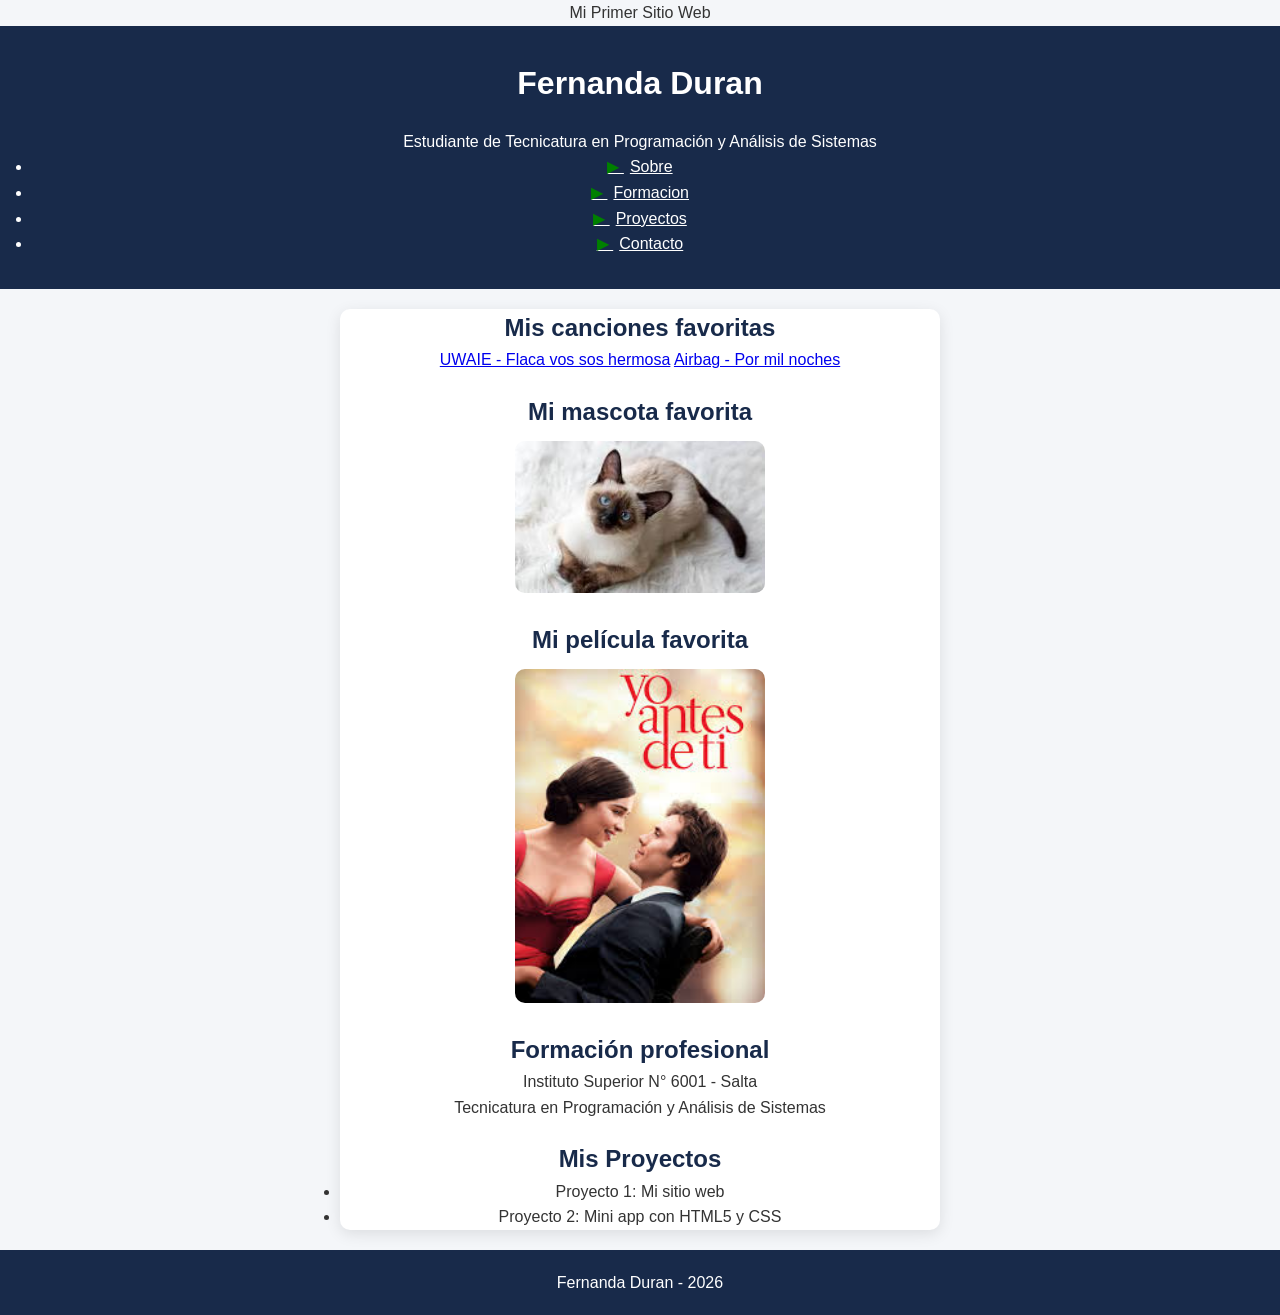
==== index.html @ 1875027d "Agregando archivos del sitio web y estructura inicial" ====
<!DOCTYPE html>
<html lang="es">
<head>
    <meta charset="UTF-8" />
    <meta name="viewport" content="width=device-width, initial-scale=1" />
    <link rel="stylesheet" href="style.css"
    <title>Mi Primer Sitio Web</title>
</head>

<body>
    <header>
        <h1>Fernanda Duran</h1>
        <p>Estudiante de Tecnicatura en Programación y Análisis de Sistemas</p>

        <nav>
            <ul>
                <li><a href="#sobre">Sobre</a></li>
                <li><a href="#formacion">Formacion</a></li>
                <li><a href="#proyectos">Proyectos</a></li>
                <li><a href="contacto.html">Contacto</a></li>
                
            </ul>
        </nav>
    </header>
    
    
    <main>
        <section id="sobre" tabindex="-1" aria-labelledby="titulo-sobre">
        <h2 id="titulo-sobre">Mis canciones favoritas</h2>
        <a href="https://share.google/gJnWXQr6nIwgFh9J6" target="_blank" rel="noopener noreferrer">UWAIE - Flaca vos sos hermosa</a>
        <a href="https://share.google/CxbhXXFchAh01ALYW" target="_blank" rel="noopener noreferrer">Airbag - Por mil noches</a>

        <h2>Mi mascota favorita</h2>
        <img src="Imagenes/gatito.jpg" alt="Gato siamés acostado sobre una manta blanca" />

        <h2>Mi película favorita</h2>
        <img src="Imagenes/yo_antes_de_ti_1.jpg" alt="Cartel de la película Yo Antes de Ti" />
        </section>

        <section id="formacion" tabindex="-1" aria-labelledby="titulo-formacion">
        <h2 id="titulo-formacion">Formación profesional</h2>
        <p>Instituto Superior N° 6001 - Salta</p>
        <p>Tecnicatura en Programación y Análisis de Sistemas</p>
        </section>

        <section id="proyectos" tabindex="-1" aria-labelledby="titulo-proyectos">
        <h2 id="titulo-proyectos">Mis Proyectos</h2>
        <ul>
            <li>Proyecto 1: Mi sitio web</li>
            <li>Proyecto 2: Mini app con HTML5 y CSS</li>
        </ul>
        </section>
    </main>
    <footer>
         <p>Fernanda Duran - 2026</p>
    </footer>
</body>
---- style.css ----
/* Reset * box-sizing */
*, *::before, *::after { 
    box-sizing: border-box; 
    margin: 0; 
    padding: 0;
}

body{
    font-family: "Segoe UI", Arial, sans-serif;
    color: #333;
    line-height: 1.6;
    text-align:center;
}

header{
    background: #182A4A;
    color: white;
    padding: 2rem;
    text-align: center;
}
h2{
    color: #182A4A;
    margin-top: 20px;

}
nav a{
    color: #ffffff;
    text-align: center;
}

.canciones a{
    display: block;
    font-size: 18px;
    margin: 8px 0;
    color: black;
}   
nav a::before{
    content: "▶ ";
    color: green;
    font-size: 16px;
    margin-right: 6px;
}
img{
    width: 250px;
    height: 250;
    border-radius: 10px;
    margin-top: 10px;
}
body {
  font-family: Arial, sans-serif;
  background: #f4f6f9;
  margin: 0;
  padding: 0;
}

main {
  max-width: 500px;
  margin: 50px auto;
  background: #fff;
  border-radius: 10px;
  box-shadow: 0 4px 15px rgba(0,0,0,0.1);
}
h1 {
  text-align: center;
  margin-bottom: 20px;
}

form {
  display: flex;
  flex-direction: column;
}

label {
  margin-top: 10px;
  margin-bottom: 5px;
  font-weight: bold;
}

input, select, textarea {
  padding: 0;
  border: 1px solid #ccc;
  border-radius: 5px;
  font-size: 14px;
}

input:focus, select:focus, textarea:focus {
  outline: none;
  border-color: #007BFF;
}

.checkbox {
  display: flex;
  align-items: center;
  margin-top: 15px;
}

.checkbox input {
  margin-right: 10px;
}

button {
  margin-top: 20px;
  padding: 12px;
  background: #007BFF;
  color: white;
  border: none;
  border-radius: 5px;
  font-size: 16px;
  cursor: pointer;
}

button:hover {
  background: #0056b3;
}
main {
    max-width: 600px;
    margin:auto;
    background: white;
    padding: 0;
    border-radius: 10px;
}
footer{
    background: #182A4A;
    color: white;
    padding: 20px;
    margin-top: 20px;
    text-align: center;
}
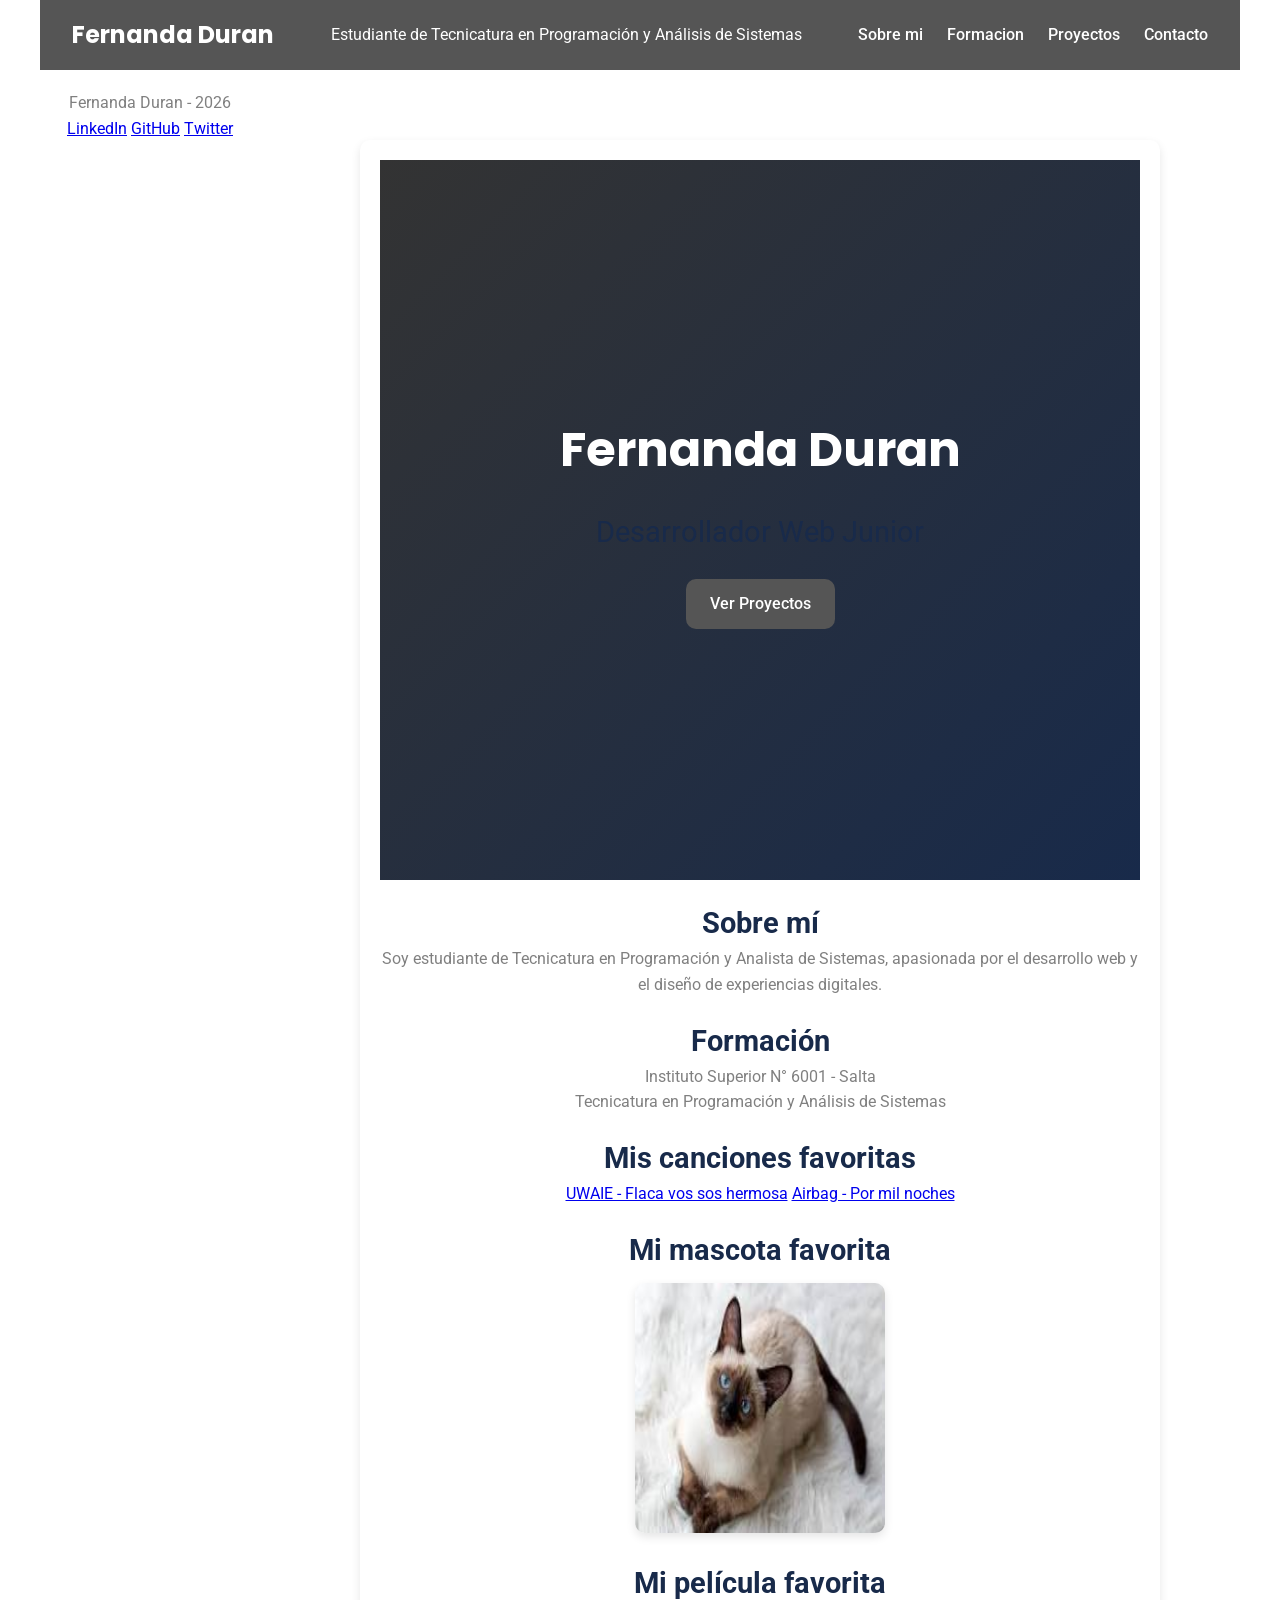
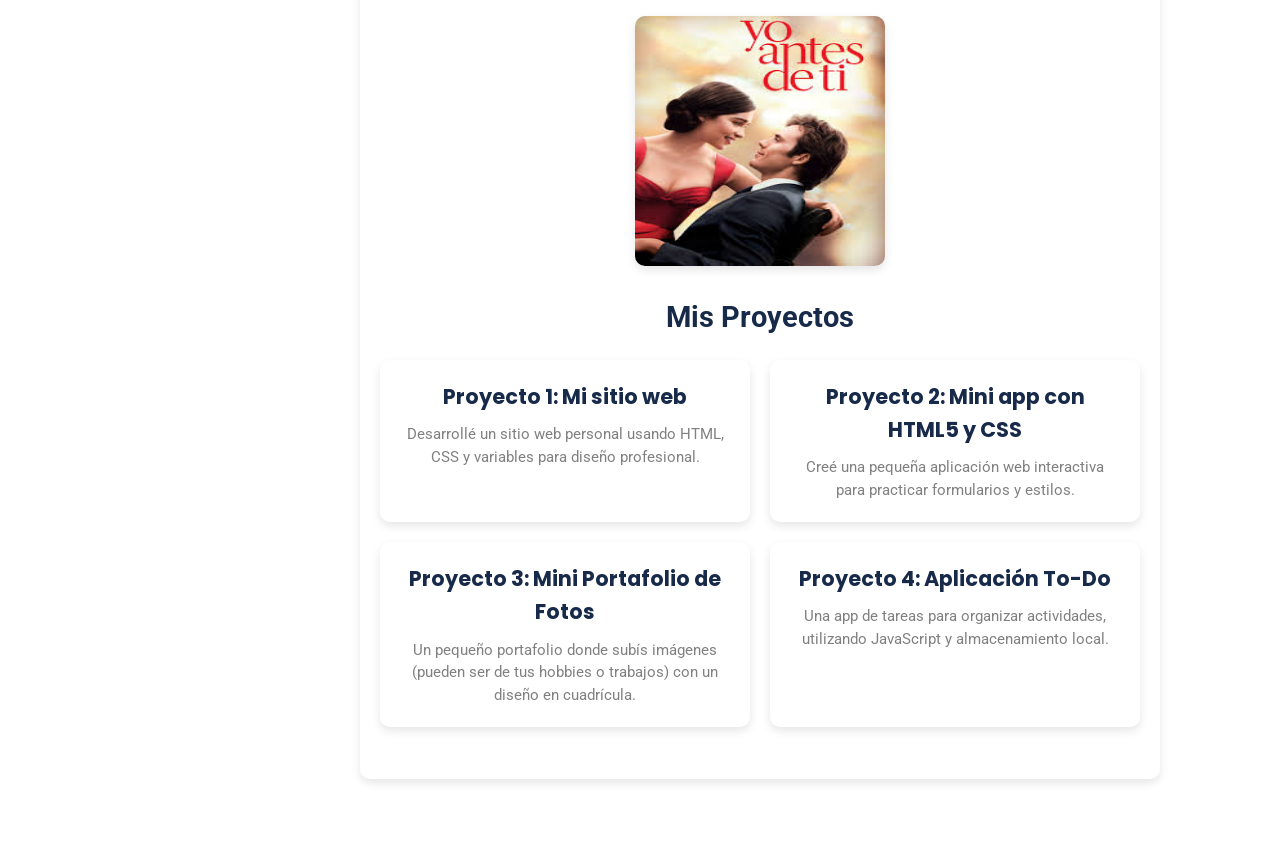
==== commit c82dc31d: "Primer commit: estructura inicial del portfolio" ====
--- a/index.html
+++ b/index.html
@@ -3,18 +3,20 @@
 <head>
     <meta charset="UTF-8" />
     <meta name="viewport" content="width=device-width, initial-scale=1" />
-    <link rel="stylesheet" href="style.css"
+
+    <link href="https://fonts.googleapis.com/css2?family=Poppins:wght@400;600&family=Roboto:wght@400;500&display=swap" rel="stylesheet">
+
+    <link rel="stylesheet" href="style.css">
     <title>Mi Primer Sitio Web</title>
 </head>
-
 <body>
-    <header>
-        <h1>Fernanda Duran</h1>
-        <p>Estudiante de Tecnicatura en Programación y Análisis de Sistemas</p>
-
+    <div class="layout">
+    <header class="header">
+        <div class="logo">Fernanda Duran</div>
+        <p class="subtitulo">Estudiante de Tecnicatura en Programación y Análisis de Sistemas</p>
         <nav>
             <ul>
-                <li><a href="#sobre">Sobre</a></li>
+                <li><a href="#sobre.mi">Sobre mi</a></li>
                 <li><a href="#formacion">Formacion</a></li>
                 <li><a href="#proyectos">Proyectos</a></li>
                 <li><a href="contacto.html">Contacto</a></li>
@@ -23,10 +25,25 @@
         </nav>
     </header>
     
-    
-    <main>
-        <section id="sobre" tabindex="-1" aria-labelledby="titulo-sobre">
-        <h2 id="titulo-sobre">Mis canciones favoritas</h2>
+    <main class="main">
+    <section class="hero">
+        <div class="hero-content">
+        <h1>Fernanda Duran</h1>
+        <h2>Desarrollador Web Junior</h2>
+        <a href="#proyectos" class="cta-btn">Ver Proyectos</a>
+        </div>
+    </section>
+    <section id="sobre,mi">
+        <h2>Sobre mí</h2>
+        <p>Soy estudiante de Tecnicatura en Programación y Analista de Sistemas, apasionada por el desarrollo web y el diseño de experiencias digitales.</p>
+    </section>
+    <section id="formacion">
+        <h2>Formación</h2>
+        <p>Instituto Superior N° 6001 - Salta</p>
+        <p>Tecnicatura en Programación y Análisis de Sistemas</p>
+    </section>
+    <section id="canciones">
+        <h2>Mis canciones favoritas</h2>
         <a href="https://share.google/gJnWXQr6nIwgFh9J6" target="_blank" rel="noopener noreferrer">UWAIE - Flaca vos sos hermosa</a>
         <a href="https://share.google/CxbhXXFchAh01ALYW" target="_blank" rel="noopener noreferrer">Airbag - Por mil noches</a>
 
@@ -36,22 +53,36 @@
         <h2>Mi película favorita</h2>
         <img src="Imagenes/yo_antes_de_ti_1.jpg" alt="Cartel de la película Yo Antes de Ti" />
         </section>
-
-        <section id="formacion" tabindex="-1" aria-labelledby="titulo-formacion">
-        <h2 id="titulo-formacion">Formación profesional</h2>
-        <p>Instituto Superior N° 6001 - Salta</p>
-        <p>Tecnicatura en Programación y Análisis de Sistemas</p>
+        <section id="proyectos">
+        <h2>Mis Proyectos</h2>
+        <div class="tarjetas">  
+        <article class="tarjeta">
+            <h3>Proyecto 1: Mi sitio web</h3>
+            <p>Desarrollé un sitio web personal usando HTML, CSS y variables para diseño profesional.</p>
+        </article>
+        <article class="tarjeta">
+            <h3>Proyecto 2: Mini app con HTML5 y CSS</h3>
+            <p>Creé una pequeña aplicación web interactiva para practicar formularios y estilos.</p>
+        </article>
+        <article class="tarjeta">
+            <h3>Proyecto 3: Mini Portafolio de Fotos</h3>
+            <p>Un pequeño portafolio donde subís imágenes (pueden ser de tus hobbies o trabajos) con un diseño en cuadrícula.</p>
+        </article>
+        <article class="tarjeta">
+            <h3>Proyecto 4: Aplicación To-Do</h3>
+            <p>Una app de tareas para organizar actividades, utilizando JavaScript y almacenamiento local.</p>
+    </article>
+        </div>
         </section>
 
-        <section id="proyectos" tabindex="-1" aria-labelledby="titulo-proyectos">
-        <h2 id="titulo-proyectos">Mis Proyectos</h2>
-        <ul>
-            <li>Proyecto 1: Mi sitio web</li>
-            <li>Proyecto 2: Mini app con HTML5 y CSS</li>
-        </ul>
-        </section>
+        
     </main>
-    <footer>
-         <p>Fernanda Duran - 2026</p>
+    <footerclass="footer"></footer>
+        <p>Fernanda Duran - 2026</p>
+        <div class="footer-links">
+            <a href="https://www.linkedin.com/in/tu-linkedin" target="_blank">LinkedIn</a>
+            <a href="https://github.com/tu-github" target="_blank">GitHub</a>
+            <a href="https://twitter.com/tu-twitter" target="_blank">Twitter</a>
+        </div>
     </footer>
 </body>
--- a/style.css
+++ b/style.css
@@ -1,4 +1,18 @@
-/* Reset * box-sizing */
+:root {
+  --color-primary: #333;
+  --color-secondary: #555;
+  --color-accent: #182A4A;
+  --color-text: gray;
+  --color-bg: #ffffff;
+
+  --radius: 10px;
+  --shadow: 0 4px 10px rgba(0, 0, 0, 0.1);
+
+  --font-main: 'Roboto', Arial, sans-serif;
+  --font-title: 'Poppins', 'Segoe UI', Arial, sans-serif;
+}
+
+/* Reset*/
 *, *::before, *::after { 
     box-sizing: border-box; 
     margin: 0; 
@@ -6,68 +20,172 @@
 }
 
 body{
-    font-family: "Segoe UI", Arial, sans-serif;
-    color: #333;
+    font-family: var(--font-main);
+    font-size: 1rem;
+    color: var(--color-text);
+    background-color: var(--color-bg);
     line-height: 1.6;
     text-align:center;
 }
-
-header{
-    background: #182A4A;
-    color: white;
-    padding: 2rem;
-    text-align: center;
-}
+header {
+  display: flex;
+  justify-content: space-between; /* Logo a la izquierda, nav a la derecha */
+  align-items: center;             /* Centrado vertical */
+  background-color: var(--color-secondary);
+  padding: 1rem 2rem;
+  color: var(--color-bg);
+}
+.logo {
+  font-family: var(--font-title);
+  font-weight: 700;
+  font-size: 1.5rem;
+}
+
+nav ul {
+  display: flex;
+  gap: 1.5rem;       /* Espacio entre links */
+  list-style: none;
+  margin: 0;
+  padding: 0;
+}
+
+nav a {
+  color: var(--color-bg);
+  text-decoration: none;
+  font-weight: 500;
+  transition: color 0.3s ease;  /* Transición suave para hover */
+  cursor: pointer;
+}
+
+nav a:hover {
+  color: var(--color-accent);
+}
+h1{
+  color: var(--color-bg);
+  font-size: 2.5rem;
+}
+
+
 h2{
-    color: #182A4A;
+    color: var(--color-accent);
     margin-top: 20px;
+    font-size: 1.8rem;
 
 }
 nav a{
-    color: #ffffff;
-    text-align: center;
-}
-
+    color: var(--color-bg);
+    text-align: none;
+}
+nav a::before{
+    color: var(--color-bg);
+    font-size: 16px;
+    margin-right: 6px;
+}
 .canciones a{
     display: block;
     font-size: 18px;
     margin: 8px 0;
-    color: black;
+    color: var(--color-text);
 }   
-nav a::before{
-    content: "▶ ";
-    color: green;
-    font-size: 16px;
-    margin-right: 6px;
-}
+
 img{
     width: 250px;
-    height: 250;
-    border-radius: 10px;
+    height: 250px;
+    border-radius: var(--radius);
+    box-shadow: var(--shadow);
     margin-top: 10px;
 }
-body {
-  font-family: Arial, sans-serif;
-  background: #f4f6f9;
-  margin: 0;
-  padding: 0;
-}
 
 main {
-  max-width: 500px;
+  max-width: 800px;
   margin: 50px auto;
-  background: #fff;
-  border-radius: 10px;
-  box-shadow: 0 4px 15px rgba(0,0,0,0.1);
-}
-h1 {
+  background: var(--color-bg);
+  padding: 20px;
+  border-radius: var(--radius);
+  box-shadow: var(--shadow);
+}
+.tarjetas {
+  display: flex;
+  flex-wrap: wrap;
+  gap: 1.5rem;
+  margin: 2rem 0;
+}
+
+.tarjeta {
+  flex: 1 1 280px;
+  background-color: var(--color-bg);
+  border-radius: var(--radius);
+  box-shadow: var(--shadow);
+  padding: 1.5rem;
+  transition: transform 0.3s ease, box-shadow 0.3s ease;
+  cursor: pointer;
+}
+
+.tarjeta:hover {
+  transform: translateY(-4px);
+  box-shadow: 0 8px 20px rgba(0,0,0,0.15);
+}
+
+.tarjeta h3 {
+  font-family: var(--font-title);
+  margin-bottom: 0.75rem;
+  font-size: 1.3rem;
+  color: var(--color-primary);
+}
+
+.tarjeta p {
+  font-family: var(--font-main);
+  color: var(--color-text);
+  font-size: 1rem;
+  line-height: 1.5;
+}
+.hero {
+  display: flex;
+  justify-content: center;
+  align-items: center;
+  min-height: 80vh; /* Ocupa la mayor parte de la pantalla */
+  background: linear-gradient(135deg, var(--color-primary), var(--color-accent));
+  color: var(--color-bg);
   text-align: center;
-  margin-bottom: 20px;
+  padding: 0 1rem;
+}
+
+.hero-content h1 {
+  font-family: var(--font-title);
+  font-size: 3rem;
+  margin-bottom: 0.5rem;
+}
+
+.hero-content h2 {
+  font-family: var(--font-main);
+  font-size: 1.8rem;
+  margin-bottom: 1.5rem;
+  font-weight: 400;
+}
+
+.cta-btn {
+  display: inline-block;
+  padding: 0.75rem 1.5rem;
+  background-color: var(--color-secondary);
+  color: var(--color-bg);
+  border-radius: var(--radius);
+  font-family: var(--font-main);
+  font-weight: 500;
+  text-decoration: none;
+  transition: background 0.3s ease, transform 0.3s ease;
+}
+
+.cta-btn:hover {
+  background-color: var(--color-accent);
+  transform: translateY(-3px);
 }
 
 form {
   display: flex;
   flex-direction: column;
+  max-width:  500px;
+  margin: 20px auto;
+  gap: 10 px;
 }
 
 label {
@@ -77,15 +195,16 @@
 }
 
 input, select, textarea {
-  padding: 0;
-  border: 1px solid #ccc;
-  border-radius: 5px;
+  padding: 10px;
+  border: 1px solid var(--color-border);
+  border-radius: var(--radius);
   font-size: 14px;
+  font-family: var(--font-main);
 }
 
 input:focus, select:focus, textarea:focus {
   outline: none;
-  border-color: #007BFF;
+  border-color: var(--color-accent);
 }
 
 .checkbox {
@@ -101,28 +220,168 @@
 button {
   margin-top: 20px;
   padding: 12px;
-  background: #007BFF;
-  color: white;
+  background: var(--color-accent);
+  color: var(--color-bg);
   border: none;
-  border-radius: 5px;
+  border-radius: var(--radius);
   font-size: 16px;
   cursor: pointer;
 }
 
 button:hover {
-  background: #0056b3;
-}
-main {
-    max-width: 600px;
-    margin:auto;
-    background: white;
-    padding: 0;
-    border-radius: 10px;
-}
+  background: var(--color-secondary);
+}
+
 footer{
-    background: #182A4A;
-    color: white;
+    background: var(--color-primary);
+    color: var(--color-bg);
     padding: 20px;
     margin-top: 20px;
     text-align: center;
+}
+footer {
+  background-color: var(--color-primary);
+  color: var(--color-bg);
+  text-align: center;
+  padding: 2rem 1rem;
+}
+
+footer .footer-links {
+  margin-top: 1rem;
+  display: flex;
+  justify-content: center;
+  gap: 1.5rem;
+}
+
+footer .footer-links a {
+  color: var(--color-bg);
+  text-decoration: none;
+  font-weight: 500;
+  transition: color 0.3s ease;
+}
+
+footer .footer-links a:hover {
+  color: var(--color-accent);
+}
+
+.layout {
+  display: grid;
+  grid-template-columns: 220px 1fr;
+  grid-template-rows: auto 1fr auto;
+  grid-template-areas:
+    "header header"
+    "sidebar main"
+    "footer footer";
+  min-height: 100vh;
+  gap: 20px;
+}
+
+.header {
+  grid-area: header;
+}
+
+.sidebar {
+  grid-area: sidebar;
+  background: var(--color-secondary);
+  color: var(--color-bg);
+  padding: 20px;
+}
+
+.main {
+  grid-area: main;
+  padding: 20px;
+}
+
+.footer {
+  grid-area: footer;
+  background: var(--color-primary);
+  color: var(--color-bg);
+  padding: 20px;
+  text-align: center;
+}
+
+.tarjetas {
+  display: grid;
+  grid-template-columns: repeat(auto-fit, minmax(280px, 1fr));
+  gap: 1.25rem;
+  margin-top: 20px;
+}
+
+.tarjeta {
+  background: var(--color-bg);
+  border-radius: var(--radius);
+  box-shadow: var(--shadow);
+  padding: 20px;
+  text-align: center;
+  transition: transform 0.3s ease, box-shadow 0.3s ease;
+}
+
+.tarjeta:hover {
+  transform: translateY(-4px);
+  box-shadow: 0 8px 20px rgba(0,0,0,0.15);
+}
+
+.tarjeta h3 {
+  font-family: var(--font-title);
+  margin-bottom: 10px;
+  color: var(--color-accent);
+}
+
+.tarjeta p {
+  font-family: var(--font-main);
+  font-size: 0.95rem;
+  color: var(--color-text);
+}
+@media (max-width: 767px) {
+  
+  .layout {
+    grid-template-columns: 1fr;
+    grid-template-areas:
+      "header"
+      "main"
+      "footer";
+  }
+
+  .sidebar {
+    display: none;
+  }
+
+  .main {
+    padding: 10px;
+  }
+}
+
+@media (min-width: 768px) {
+  /* Tablet: 2 columnas, sidebar visible */
+  .layout {
+    grid-template-columns: 220px 1fr;
+    grid-template-areas:
+      "header header"
+      "sidebar main"
+      "footer footer";
+  }
+
+  .sidebar {
+    display: block;
+  }
+
+  .main {
+    padding: 20px;
+  }
+}
+
+@media (min-width: 1024px) {
+  /* Laptop: max-width centrado */
+  .layout {
+    max-width: 1200px;
+    margin: 0 auto;
+  }
+}
+
+@media (min-width: 1440px) {
+  /* Desktop grande: más ancho */
+  .layout {
+    max-width: 1400px;
+    margin: 0 auto;
+  }
 }
